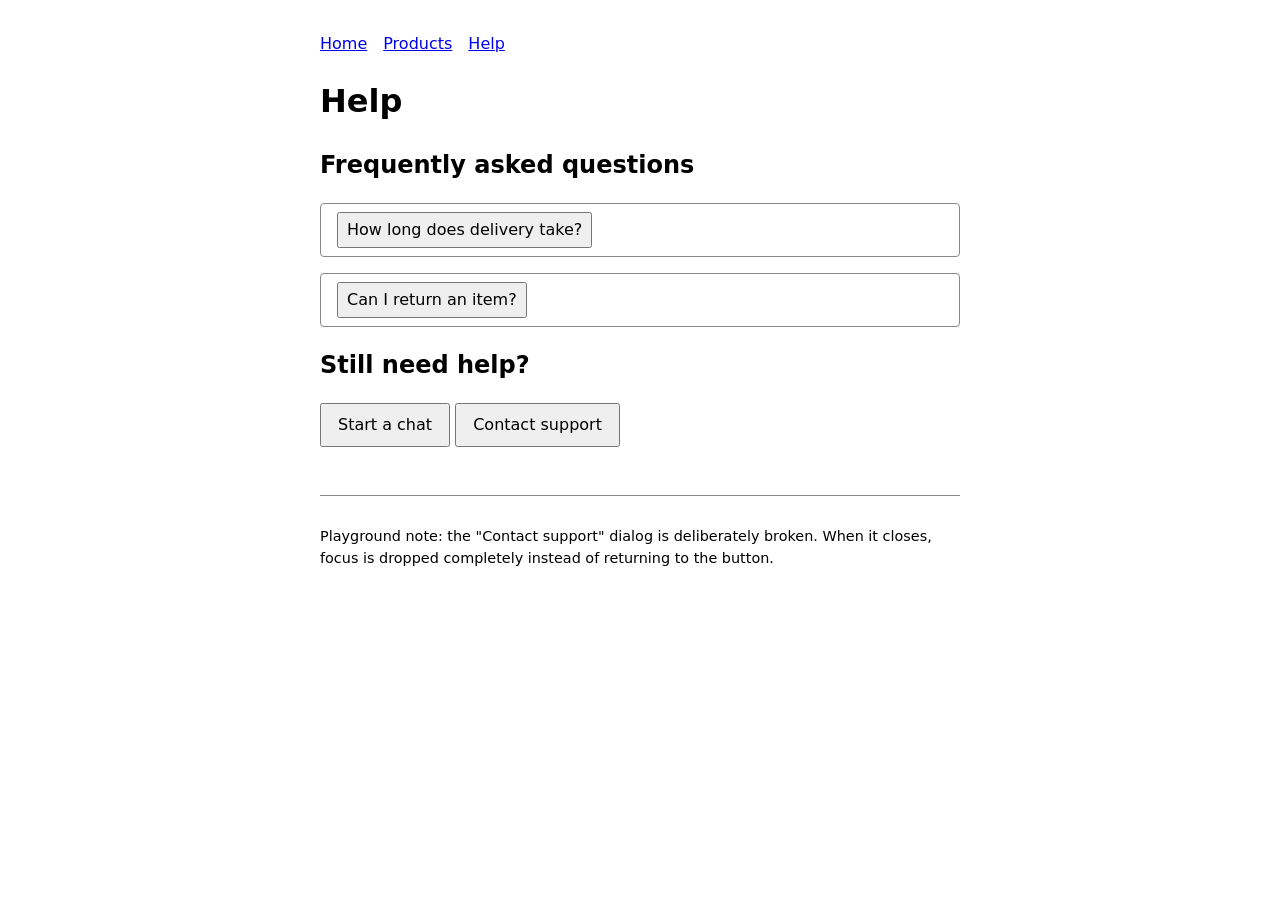
==== playground/site/help.html @ 64c2de53 "Add all files" ====
<!DOCTYPE html>
<html lang="en">
<head>
  <meta charset="utf-8">
  <meta name="viewport" content="width=device-width, initial-scale=1">
  <title>Help - Trailhead Outdoor Gear</title>
  <link rel="stylesheet" href="site.css">
</head>
<body>
  <header>
    <nav aria-label="Site">
      <ul>
        <li><a href="home.html">Home</a></li>
        <li><a href="products.html">Products</a></li>
        <li><a href="help.html" aria-current="page">Help</a></li>
      </ul>
    </nav>
  </header>

  <main>
    <h1>Help</h1>

    <h2>Frequently asked questions</h2>

    <div class="disclosure">
      <button type="button" aria-expanded="false" aria-controls="help-delivery">How long does delivery take?</button>
      <div id="help-delivery" hidden>
        <p>Three to five business days within Australia.</p>
      </div>
    </div>

    <div class="disclosure">
      <button type="button" aria-expanded="false" aria-controls="help-returns">Can I return an item?</button>
      <div id="help-returns" hidden>
        <p>Yes, unused items can be returned within 30 days.</p>
      </div>
    </div>

    <h2>Still need help?</h2>
    <p>
      <button type="button" aria-haspopup="dialog" data-opens="help-chat">Start a chat</button>
      <button type="button" aria-haspopup="dialog" data-opens="help-contact">Contact support</button>
    </p>
  </main>

  <footer>
    <p>Playground note: the "Contact support" dialog is deliberately broken. When it closes, focus is dropped completely instead of returning to the button.</p>
  </footer>

  <dialog id="help-chat" aria-labelledby="help-chat-title">
    <h2 id="help-chat-title" tabindex="-1" autofocus>Start a chat</h2>
    <p>Our team is online Monday to Friday, 9am to 5pm.</p>
    <div class="actions">
      <button type="button" data-close>Cancel</button>
      <button type="button" data-close>Start chat</button>
    </div>
  </dialog>

  <!-- BROKEN: drops focus when closed -->
  <dialog id="help-contact" aria-labelledby="help-contact-title" data-broken>
    <h2 id="help-contact-title" tabindex="-1" autofocus>Contact support</h2>
    <p>Email us at help@example.com and we'll reply within one business day.</p>
    <div class="actions">
      <button type="button" data-close>Close</button>
    </div>
  </dialog>

  <script src="site.js"></script>
</body>
</html>
---- playground/site/site.css ----
body {
  font-family: system-ui, sans-serif;
  line-height: 1.5;
  max-width: 40rem;
  margin: 2rem auto;
  padding: 0 1rem;
}
nav ul {
  display: flex;
  gap: 1rem;
  list-style: none;
  padding: 0;
}
button {
  font: inherit;
  padding: 0.5rem 1rem;
}
.disclosure {
  border: 1px solid #888;
  border-radius: 4px;
  margin: 0 0 1rem;
  padding: 0.5rem 1rem;
}
.disclosure button {
  padding: 0.25rem 0.5rem;
}
dialog {
  max-width: 24rem;
  border: 1px solid #555;
  border-radius: 6px;
  padding: 1.5rem;
}
dialog::backdrop {
  background: rgb(0 0 0 / 0.4);
}
dialog h2 {
  margin-top: 0;
}
.actions {
  display: flex;
  gap: 0.5rem;
  margin-top: 1rem;
}
footer {
  margin-top: 3rem;
  padding-top: 1rem;
  border-top: 1px solid #888;
  font-size: 0.9rem;
}
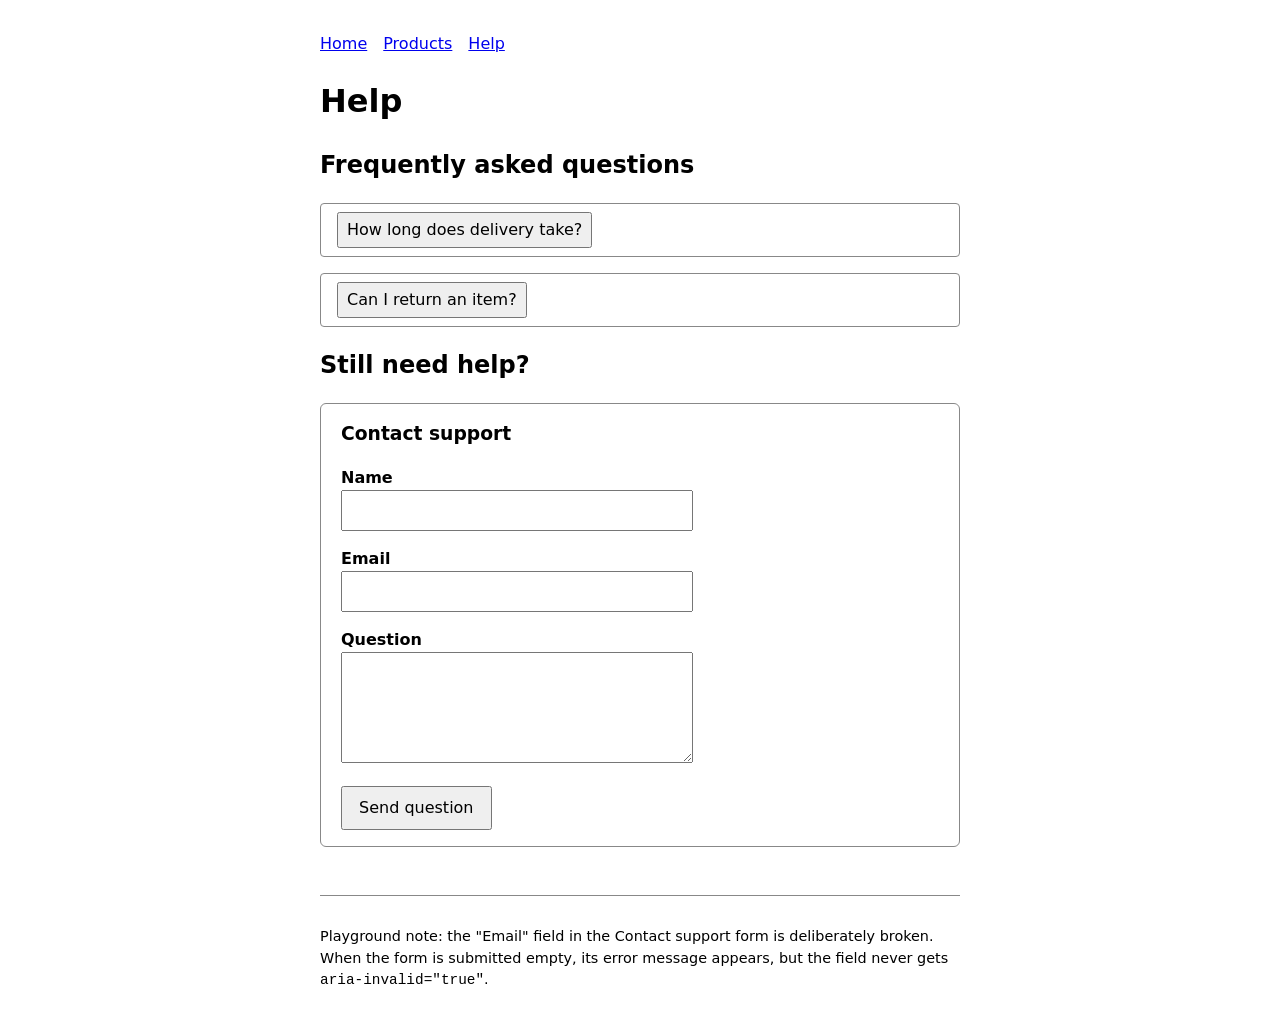
==== commit a5ccb3f3: "Adjust all" ====
--- a/playground/site/help.html
+++ b/playground/site/help.html
@@ -10,7 +10,7 @@
   <header>
     <nav aria-label="Site">
       <ul>
-        <li><a href="home.html">Home</a></li>
+        <li><a href="index.html">Home</a></li>
         <li><a href="products.html">Products</a></li>
         <li><a href="help.html" aria-current="page">Help</a></li>
       </ul>
@@ -37,33 +37,36 @@
     </div>
 
     <h2>Still need help?</h2>
-    <p>
-      <button type="button" aria-haspopup="dialog" data-opens="help-chat">Start a chat</button>
-      <button type="button" aria-haspopup="dialog" data-opens="help-contact">Contact support</button>
-    </p>
+
+    <form novalidate aria-labelledby="support-title">
+      <h3 id="support-title">Contact support</h3>
+
+      <div class="field">
+        <label for="support-name">Name</label>
+        <input type="text" id="support-name" required aria-describedby="support-name-error">
+        <p class="error" id="support-name-error" hidden>Enter your name</p>
+      </div>
+
+      <div class="field">
+        <label for="support-email">Email</label>
+        <!-- BROKEN: aria-invalid is never set on this field (see data-broken) -->
+        <input type="email" id="support-email" required aria-describedby="support-email-error" data-broken>
+        <p class="error" id="support-email-error" hidden>Enter your email address</p>
+      </div>
+
+      <div class="field">
+        <label for="support-question">Question</label>
+        <textarea id="support-question" rows="4" required aria-describedby="support-question-error"></textarea>
+        <p class="error" id="support-question-error" hidden>Enter your question</p>
+      </div>
+
+      <button type="submit">Send question</button>
+    </form>
   </main>
 
   <footer>
-    <p>Playground note: the "Contact support" dialog is deliberately broken. When it closes, focus is dropped completely instead of returning to the button.</p>
+    <p>Playground note: the "Email" field in the Contact support form is deliberately broken. When the form is submitted empty, its error message appears, but the field never gets <code>aria-invalid="true"</code>.</p>
   </footer>
-
-  <dialog id="help-chat" aria-labelledby="help-chat-title">
-    <h2 id="help-chat-title" tabindex="-1" autofocus>Start a chat</h2>
-    <p>Our team is online Monday to Friday, 9am to 5pm.</p>
-    <div class="actions">
-      <button type="button" data-close>Cancel</button>
-      <button type="button" data-close>Start chat</button>
-    </div>
-  </dialog>
-
-  <!-- BROKEN: drops focus when closed -->
-  <dialog id="help-contact" aria-labelledby="help-contact-title" data-broken>
-    <h2 id="help-contact-title" tabindex="-1" autofocus>Contact support</h2>
-    <p>Email us at help@example.com and we'll reply within one business day.</p>
-    <div class="actions">
-      <button type="button" data-close>Close</button>
-    </div>
-  </dialog>
 
   <script src="site.js"></script>
 </body>
--- a/playground/site/site.css
+++ b/playground/site/site.css
@@ -11,10 +11,21 @@
   list-style: none;
   padding: 0;
 }
-button {
+button,
+.fake-button {
   font: inherit;
   padding: 0.5rem 1rem;
 }
+.fake-button {
+  display: inline-block;
+  border: 1px solid #555;
+  border-radius: 4px;
+  background: #eee;
+  color: #111;
+  cursor: pointer;
+}
+
+/* Disclosures */
 .disclosure {
   border: 1px solid #888;
   border-radius: 4px;
@@ -24,6 +35,8 @@
 .disclosure button {
   padding: 0.25rem 0.5rem;
 }
+
+/* Dialogs */
 dialog {
   max-width: 24rem;
   border: 1px solid #555;
@@ -41,6 +54,60 @@
   gap: 0.5rem;
   margin-top: 1rem;
 }
+
+/* Products */
+.products {
+  list-style: none;
+  padding: 0;
+  display: grid;
+  gap: 1rem;
+}
+.product {
+  border: 1px solid #888;
+  border-radius: 6px;
+  padding: 1rem;
+}
+.product h2 {
+  margin: 0 0 0.25rem;
+  font-size: 1.2rem;
+}
+.product p {
+  margin: 0 0 0.75rem;
+}
+
+/* Forms */
+form {
+  border: 1px solid #888;
+  border-radius: 6px;
+  padding: 1rem 1.25rem;
+}
+form h3 {
+  margin-top: 0;
+}
+.field {
+  margin: 0 0 1rem;
+}
+label {
+  display: block;
+  font-weight: 600;
+}
+input,
+textarea {
+  font: inherit;
+  padding: 0.4rem;
+  width: 100%;
+  max-width: 22rem;
+  box-sizing: border-box;
+}
+input[aria-invalid="true"],
+textarea[aria-invalid="true"] {
+  border: 2px solid #b00020;
+}
+.error {
+  color: #b00020;
+  margin: 0.25rem 0 0;
+}
+
 footer {
   margin-top: 3rem;
   padding-top: 1rem;
